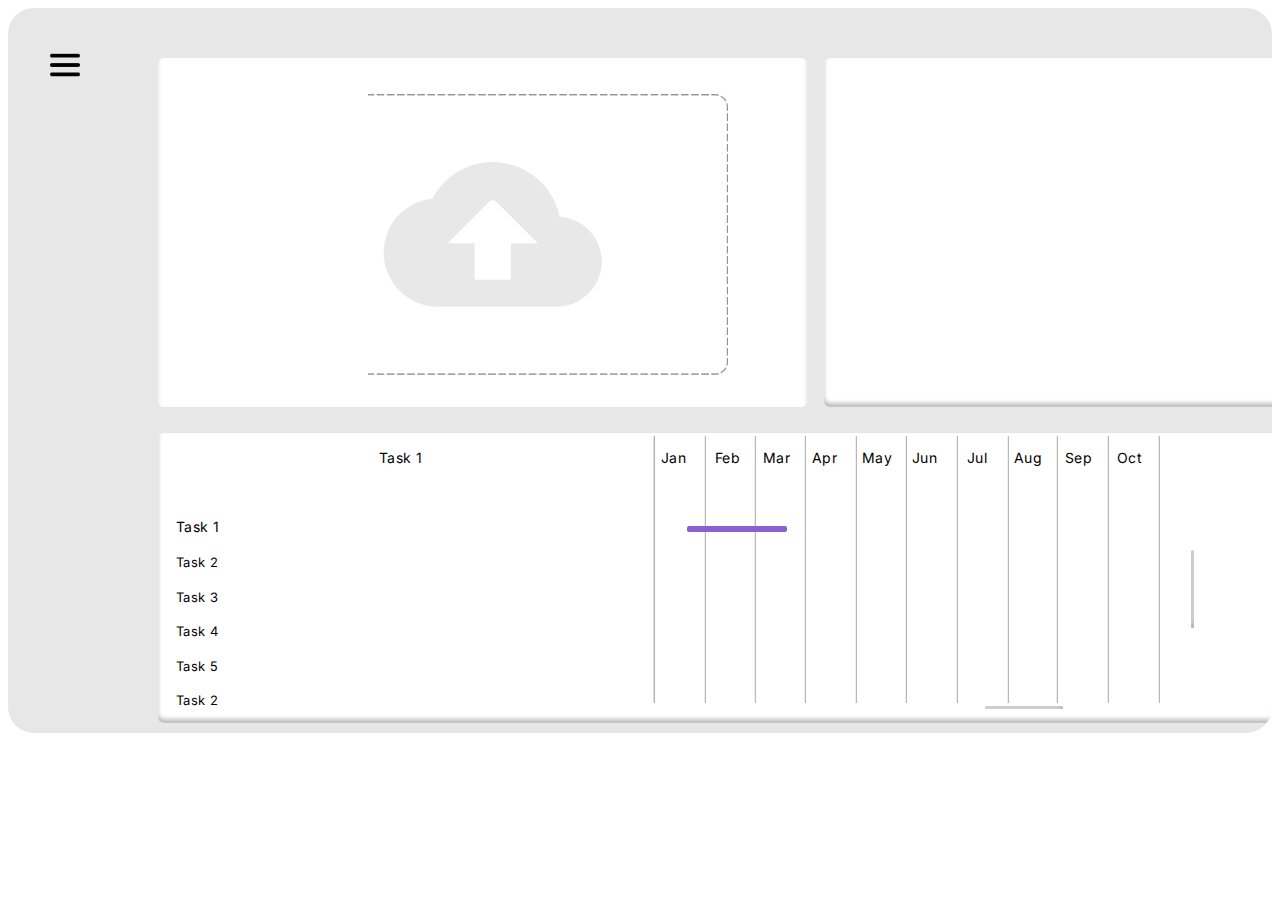
==== templates/index4.html @ 561e6765 "Add files via upload" ====
<!DOCTYPE html>
<html>
  <head>
    <meta charset="utf-8" />
    <meta name="viewport" content="initial-scale=1, width=device-width" />

    <link rel="stylesheet" href="./index1.css" />
    <link
      rel="stylesheet"
      href="https://fonts.googleapis.com/css2?family=Inter:wght@400&display=swap"
    />
    
       <script type="importmap">
        {
          "imports": {
            "three": "https://threejs.org/build/three.module.js",
            "three/addons/": "https://threejs.org/examples/jsm/"
          }
        }
      </script>
  </head>
  <body>
    <div class="frame-parent">
      
      <div class="frame-child">
        <img class="frame" alt="" src="./public/frame-15@2x.png" />
      <div id="drop-zone"></div>
    <div id="hierarchy-container">
  </div>
    </div>
    
      <div class="frame-item"></div>
      <div class="frame-group">
        <div class="frame-container">
          <div class="task-1-wrapper">
            <div class="jan">Task 1</div>
          </div>
          <div class="buttonicon-button">
            <img class="icon-keyboard-arrow-right" alt="" />
          </div>
        </div>
        <div class="frame-div">
          <div class="task-1-wrapper">
            <div class="jan">Task 1</div>
          </div>
          <div class="buttonicon-button">
            <img class="icon-keyboard-arrow-right" alt="" />
          </div>
        </div>
        <div class="buttonicon-button-wrapper">
          <div class="buttonicon-button">
            <img class="icon-keyboard-arrow-right" alt="" />
          </div>
        </div>
        <div class="task-2-wrapper">
          <div class="jan">Task 2</div>
        </div>
        <div class="task-3-wrapper">
          <div class="jan">Task 3</div>
        </div>
        <div class="task-4-wrapper">
          <div class="jan">Task 4</div>
        </div>
        <div class="task-5-wrapper">
          <div class="jan">Task 5</div>
        </div>
        <div class="task-2-container">
          <div class="jan">Task 2</div>
        </div>
        <div class="frame-inner"></div>
        <div class="frame-child1"></div>
        <div class="frame-parent1">
          <div class="task-1-wrapper">
            <div class="jan">Jan</div>
          </div>
          <div class="buttonicon-button">
            <img class="icon-keyboard-arrow-right" alt="" />
          </div>
        </div>
        <div class="frame-parent2">
          <div class="task-1-wrapper">
            <div class="jan">Feb</div>
          </div>
          <div class="buttonicon-button">
            <img class="icon-keyboard-arrow-right" alt="" />
          </div>
        </div>
        <div class="frame-parent3">
          <div class="task-1-wrapper">
            <div class="jan">Mar</div>
          </div>
          <div class="buttonicon-button">
            <img class="icon-keyboard-arrow-right" alt="" />
          </div>
        </div>
        <div class="frame-parent4">
          <div class="task-1-wrapper">
            <div class="jan">Apr</div>
          </div>
          <div class="buttonicon-button">
            <img class="icon-keyboard-arrow-right" alt="" />
          </div>
        </div>
        <div class="frame-parent5">
          <div class="task-1-wrapper">
            <div class="may">May</div>
          </div>
          <div class="buttonicon-button">
            <img class="icon-keyboard-arrow-right" alt="" />
          </div>
        </div>
        <div class="frame-parent6">
          <div class="task-1-wrapper">
            <div class="jan">Jun</div>
          </div>
          <div class="buttonicon-button">
            <img class="icon-keyboard-arrow-right" alt="" />
          </div>
        </div>
        <div class="frame-parent7">
          <div class="task-1-wrapper">
            <div class="jan">Jul</div>
          </div>
          <div class="buttonicon-button">
            <img class="icon-keyboard-arrow-right" alt="" />
          </div>
        </div>
        <div class="frame-parent8">
          <div class="task-1-wrapper">
            <div class="jan">Aug</div>
          </div>
          <div class="buttonicon-button">
            <img class="icon-keyboard-arrow-right" alt="" />
          </div>
        </div>
        <div class="frame-parent9">
          <div class="task-1-wrapper">
            <div class="jan">Sep</div>
          </div>
          <div class="buttonicon-button">
            <img class="icon-keyboard-arrow-right" alt="" />
          </div>
        </div>
        <div class="frame-parent10">
          <div class="task-1-wrapper">
            <div class="jan">Oct</div>
          </div>
          <div class="buttonicon-button">
            <img class="icon-keyboard-arrow-right" alt="" />
          </div>
        </div>
        <img
          class="dividerdivider-icon"
          alt=""
          src="./public/dividerdivider@2x1.png"
        />

        <img
          class="dividerdivider-icon"
          alt=""
          src="./public/dividerdivider@2x1.png"
        />

        <img
          class="dividerdivider-icon2"
          alt=""
          src="./public/dividerdivider@2x1.png"
        />

        <img
          class="dividerdivider-icon3"
          alt=""
          src="./public/dividerdivider@2x1.png"
        />

        <img
          class="dividerdivider-icon4"
          alt=""
          src="./public/dividerdivider@2x1.png"
        />

        <img
          class="dividerdivider-icon5"
          alt=""
          src="./public/dividerdivider@2x1.png"
        />

        <img
          class="dividerdivider-icon6"
          alt=""
          src="./public/dividerdivider@2x1.png"
        />

        <img
          class="dividerdivider-icon7"
          alt=""
          src="./public/dividerdivider@2x1.png"
        />

        <img
          class="dividerdivider-icon8"
          alt=""
          src="./public/dividerdivider@2x1.png"
        />

        <img
          class="dividerdivider-icon9"
          alt=""
          src="./public/dividerdivider@2x1.png"
        />

        <img
          class="dividerdivider-icon10"
          alt=""
          src="./public/dividerdivider@2x1.png"
        />

        <img
          class="dividerdivider-icon11"
          alt=""
          src="./public/dividerdivider@2x1.png"
        />

        <div class="frame-child2"></div>
        <div class="frame-child3"></div>
        <div class="frame-child4"></div>
        <div class="frame-child5"></div>
        <div class="frame-child6"></div>
      </div>
      
      
    </div>
    <div class="menu-container">
      <img id="menu-button" class="menu-icon" alt="Menu" src="./public/menu.png" />
      <img class="frame-icon frame-icon-hidden" alt="" src="./public/frame-11@2x.png" />
      <div id="close-icon">×</div>
    </div>
  </div>
    <script type="module" src="main3.js"></script>
    <script type="module" src="section2.js"></script>    
  </body>
</html>
---- templates/index1.css ----
.frame-child,
.frame-item {
  position: absolute;
  border-radius: 6px;
  overflow: hidden;
}
.frame-child {
  top: 50px;
  left: 150px;
  width: 649px;
  height: 349px;
  object-fit: cover;
}
.frame{
  top: 50px;
  left: 150px;
  width: 649px;
  height: 349px;
  object-fit: cover;
}
.frame-item {
  top: 50px;
  left: 816px;
  background-color: #fff;
  box-shadow: 0-4px 4px rgba(0, 0, 0, 0.25) inset;
  width: 607px;
  height: 349px;
}
.task-1-wrapper {
  flex: 1;
  display: flex;
  flex-direction: column;
  align-items: flex-start;
  justify-content: flex-start;
}
.icon-keyboard-arrow-right {
  position: relative;
  width: 26px;
  height: 26px;
  object-fit: cover;
}
.buttonicon-button {
  border-radius: 6px;
  width: 41.1px;
  height: 42px;
  display: none;
  flex-direction: row;
  align-items: center;
  justify-content: center;
  padding: 8px;
  box-sizing: border-box;
}
.frame-container {
  top: 77px;
  left: 18px;
  width: 982px;
  height: 34px;
  gap: 40px;
}
.buttonicon-button-wrapper,
.frame-container,
.frame-div {
  position: absolute;
  display: flex;
  flex-direction: row;
  align-items: center;
  justify-content: flex-start;
}
.frame-div {
  top: 7px;
  left: 221px;
  width: 68px;
  height: 35px;
  gap: 40px;
}
.buttonicon-button-wrapper {
  top: 199px;
  left: 18px;
  width: 468px;
  height: 71px;
}
.task-2-container,
.task-2-wrapper,
.task-3-wrapper,
.task-4-wrapper,
.task-5-wrapper {
  position: absolute;
  top: 117px;
  left: 18px;
  width: 982px;
  height: 35px;
  display: flex;
  flex-direction: column;
  align-items: flex-start;
  justify-content: flex-start;
  font-size: 13px;
}
.task-2-container,
.task-3-wrapper,
.task-4-wrapper,
.task-5-wrapper {
  top: 152px;
  height: 34px;
}
.task-2-container,
.task-4-wrapper,
.task-5-wrapper {
  top: 186px;
  height: 35px;
}
.task-2-container,
.task-5-wrapper {
  top: 221px;
  width: 978px;
  height: 34px;
}
.task-2-container {
  top: 255px;
  width: 468px;
  height: 35px;
}
.frame-child1,
.frame-inner {
  position: absolute;
  top: 62px;
  left: 1042px;
  border-radius: 2px;
  background-color: rgba(255, 255, 255, 0.62);
  width: 3px;
  height: 84px;
  overflow: hidden;
}
.frame-child1 {
  top: 281px;
  left: 767px;
  height: 78px;
  transform: rotate(-90deg);
  transform-origin: 0 0;
}
.jan {
  align-self: stretch;
  position: relative;
  letter-spacing: 0.45px;
  line-height: 24px;
}
.frame-parent1 {
  left: 503px;
  width: 37px;
  display: flex;
  align-items: center;
}
.frame-parent1,
.frame-parent2,
.frame-parent3 {
  position: absolute;
  top: 7px;
  height: 35px;
  flex-direction: row;
  justify-content: center;
  gap: 40px;
}
.frame-parent2 {
  left: 557px;
  width: 38px;
  display: flex;
  align-items: center;
}
.frame-parent3 {
  left: 605px;
  width: 37px;
}
.frame-parent3,
.frame-parent4,
.may {
  display: flex;
  align-items: center;
}
.frame-parent4 {
  position: absolute;
  top: 7px;
  left: 654px;
  width: 37px;
  height: 35px;
  flex-direction: row;
  justify-content: center;
  gap: 40px;
}
.may {
  position: relative;
  letter-spacing: 0.45px;
  line-height: 24px;
  width: 31px;
}
.frame-parent10,
.frame-parent5,
.frame-parent6,
.frame-parent7,
.frame-parent8,
.frame-parent9 {
  position: absolute;
  top: 7px;
  left: 704px;
  width: 37px;
  height: 35px;
  display: flex;
  flex-direction: row;
  align-items: center;
  justify-content: center;
  gap: 40px;
}
.frame-parent10,
.frame-parent6,
.frame-parent7,
.frame-parent8,
.frame-parent9 {
  left: 754px;
}
.frame-parent10,
.frame-parent7,
.frame-parent8,
.frame-parent9 {
  left: 809px;
}
.frame-parent10,
.frame-parent8,
.frame-parent9 {
  left: 856px;
  width: 38px;
}
.frame-parent10,
.frame-parent9 {
  left: 907px;
  width: 37px;
}
.frame-parent10 {
  left: 959px;
}
.dividerdivider-icon,
.dividerdivider-icon2,
.dividerdivider-icon3 {
  position: absolute;
  top: 3px;
  left: 495px;
  max-width: 100%;
  overflow: hidden;
  height: 267px;
  object-fit: cover;
}
.dividerdivider-icon2,
.dividerdivider-icon3 {
  left: 546px;
}
.dividerdivider-icon3 {
  left: 596px;
}
.dividerdivider-icon4,
.dividerdivider-icon5,
.dividerdivider-icon6,
.dividerdivider-icon7 {
  position: absolute;
  top: 3px;
  left: 646px;
  max-width: 100%;
  overflow: hidden;
  height: 267px;
  object-fit: cover;
}
.dividerdivider-icon5,
.dividerdivider-icon6,
.dividerdivider-icon7 {
  left: 697px;
}
.dividerdivider-icon6,
.dividerdivider-icon7 {
  left: 747px;
}
.dividerdivider-icon7 {
  left: 798px;
}
.dividerdivider-icon10,
.dividerdivider-icon11,
.dividerdivider-icon8,
.dividerdivider-icon9 {
  position: absolute;
  top: 3px;
  left: 849px;
  max-width: 100%;
  overflow: hidden;
  height: 267px;
  object-fit: cover;
}
.dividerdivider-icon10,
.dividerdivider-icon11,
.dividerdivider-icon9 {
  left: 898px;
}
.dividerdivider-icon10,
.dividerdivider-icon11 {
  left: 949px;
}
.dividerdivider-icon11 {
  left: 1000px;
}
.frame-child2,
.frame-child3 {
  position: absolute;
  border-radius: 2px;
  overflow: hidden;
}
.frame-child2 {
  top: 99px;
  left: 529px;
  background-color: #8860d0;
  width: 6px;
  height: 100px;
  transform: rotate(-90deg);
  transform-origin: 0 0;
}
.frame-child3 {
  top: 435px;
  left: 1039px;
  width: 3px;
  height: 84px;
}
.frame-child4,
.frame-child5,
.frame-child6,
.frame-group {
  position: absolute;
  border-radius: 2px;
  width: 3px;
  height: 78px;
  overflow: hidden;
}
.frame-child4 {
  top: 654px;
  left: 764px;
  transform: rotate(-90deg);
  transform-origin: 0 0;
}
.frame-child5,
.frame-child6,
.frame-group {
  background-color: #edecec;
}
.frame-child5 {
  top: 276px;
  left: 827px;
  box-shadow: 0-2px 4px rgba(0, 0, 0, 0.25) inset;
  transform: rotate(-90deg);
  transform-origin: 0 0;
}
.frame-child6,
.frame-group {
  top: 117px;
  left: 1033px;
  box-shadow: 0-4px 4px rgba(0, 0, 0, 0.25) inset;
}
.frame-group {
  top: 425px;
  left: 150px;
  border-radius: 6px;
  background-color: #fff;
  width: 1272px;
  height: 290px;
}
.frame-icon,
.frame-parent {
  border-radius: 26px;
  overflow: hidden;
}
.frame-icon {
  position: fixed;
  top: 10px;
  left: 14px; /* Initially off-screen to the left */
  width: 90px;
  height: 700px;
  object-fit: cover;
  transition: left 0.3s ease-in-out;
}
.frame-parent {
  position: relative;
  background-color: #e7e7e7;
  width: 100%;
  height: 725px;
  text-align: left;
  font-size: 14px;
  color: #000;
  font-family: Inter;
}
#section2-renderer {
  width: 100%;
  height: 100%;
  position: absolute;
  top: 0;
  left: 0;
  overflow: hidden;
}
#hierarchy-container {
  position: absolute;
  top: 10px;
  left: 10px;
  width: 200px;
  height: 100%;
  background-color: white;
  overflow: auto;
}
.hierarchy-node {
  margin-left: 7px;
}

.node-name {
  cursor: pointer;
  padding: 10px;
  color: #333;
}

.arrow-icon {
  display: inline-block;
  width: 10px;
  text-align: left;
  color: #333;
}

.child-list {
  display: none;
  margin-left: 10px;
}
.hidden {
display: none;
}

#drop-zone {
  width: 100%;
  height: 100%;
  position: absolute;
  top: 0;
  left: 0;
  background: rgba(255, 255, 255, 0.5);
  display: flex;
  align-items: center;
  justify-content: center;
  font-size: 20px;
  color: #333;
  z-index: 999;
}
.frame-icon-hidden {
  display: none;
}
.menu-container {
  position: absolute;
  top: 50px;
  left: 50px;
  display: flex;
  align-items: center;
}
.menu-icon {
  top: 10px;
  left: 14px;
  width: 30px;
  height: auto;
  cursor: pointer;
}
#close-icon {
  position: fixed;
  top: 10px;
  left:120px;
  font-size: 40px;
  cursor: pointer;
  display: none;
}
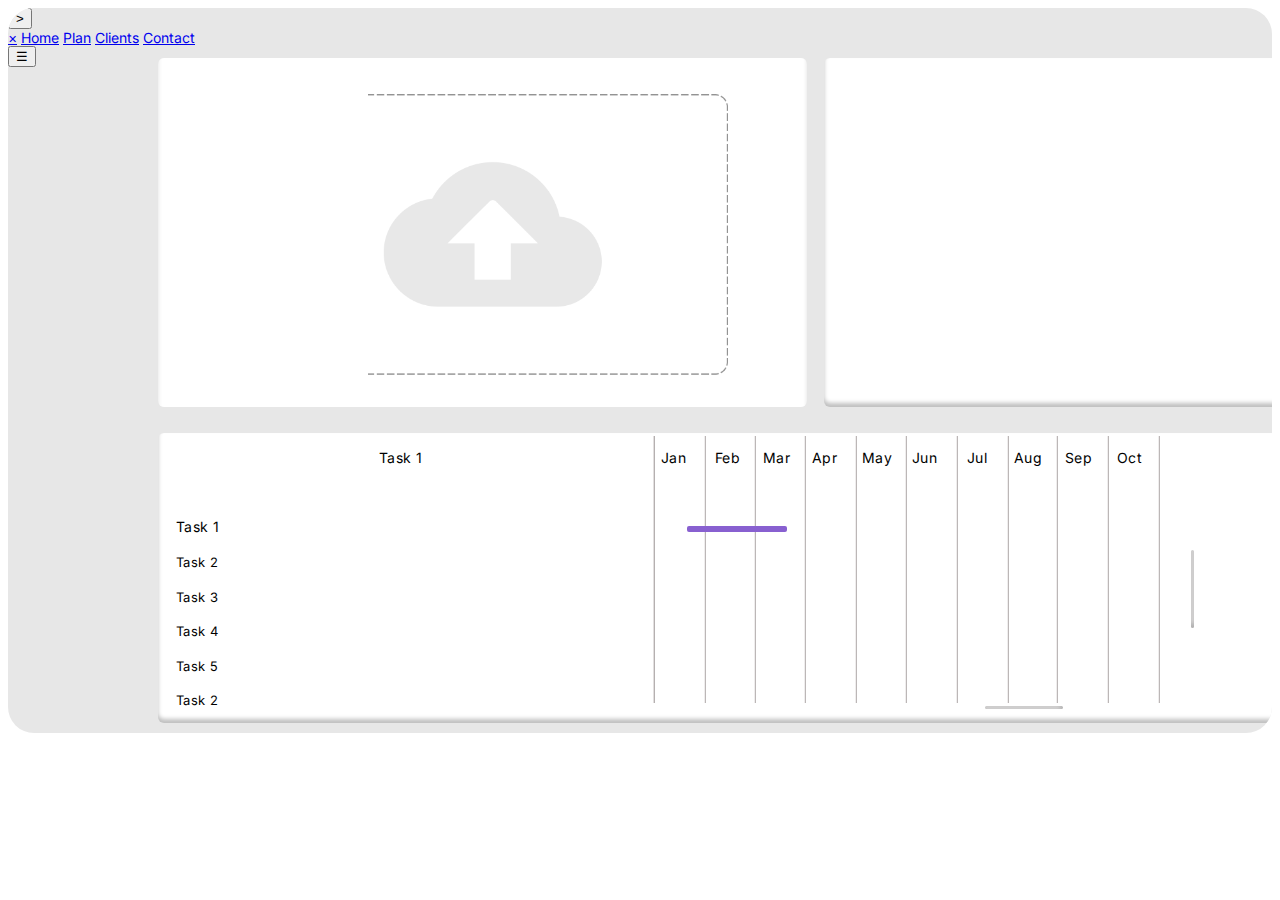
==== commit d34f2ee7: "Update index4.html" ====
--- a/templates/index4.html
+++ b/templates/index4.html
@@ -21,10 +21,12 @@
   </head>
   <body>
     <div class="frame-parent">
-      
+      <button id="toggleHierarchyBtn">></button>
       <div class="frame-child">
         <img class="frame" alt="" src="./public/frame-15@2x.png" />
-      <div id="drop-zone"></div>
+        <div id="drop-zone">
+      </div>
+      
     <div id="hierarchy-container">
   </div>
     </div>
@@ -228,14 +230,32 @@
         <div class="frame-child6"></div>
       </div>
       
-      
+      <div id="mySidebar" class="sidebar">
+        <a href="javascript:void(0)" class="closebtn" onclick="closeNav()">×</a>
+        <a href="../index2.html">Home</a>
+        <a href="#">Plan</a>
+        <a href="#">Clients</a>
+        <a href="#">Contact</a>
+      </div>
+      <div id="main">
+        <button class="openbtn" onclick="openNav()">☰ </button>  
+      </div>
     </div>
-    <div class="menu-container">
-      <img id="menu-button" class="menu-icon" alt="Menu" src="./public/menu.png" />
-      <img class="frame-icon frame-icon-hidden" alt="" src="./public/frame-11@2x.png" />
-      <div id="close-icon">×</div>
-    </div>
+    
   </div>
+  <script>
+    function openNav() {
+  document.getElementById("mySidebar").style.width = "150px";
+  document.getElementById("main").style.display = "none";
+}
+
+function closeNav() {
+  document.getElementById("main").style.display= "block";
+  document.getElementById("mySidebar").style.width = "0";
+  document.getElementById("main").style.marginLeft= "0";
+}
+  </script>
+
     <script type="module" src="main3.js"></script>
     <script type="module" src="section2.js"></script>    
   </body>
--- a/templates/index1.css
+++ b/templates/index1.css
@@ -401,7 +401,7 @@
   top: 10px;
   left: 10px;
   width: 200px;
-  height: 100%;
+  height: 95%;
   background-color: white;
   overflow: auto;
 }
@@ -424,7 +424,7 @@
 
 .child-list {
   display: none;
-  margin-left: 10px;
+  margin-left: 20px;
 }
 .hidden {
 display: none;
@@ -468,4 +468,4 @@
   font-size: 40px;
   cursor: pointer;
   display: none;
-}+}
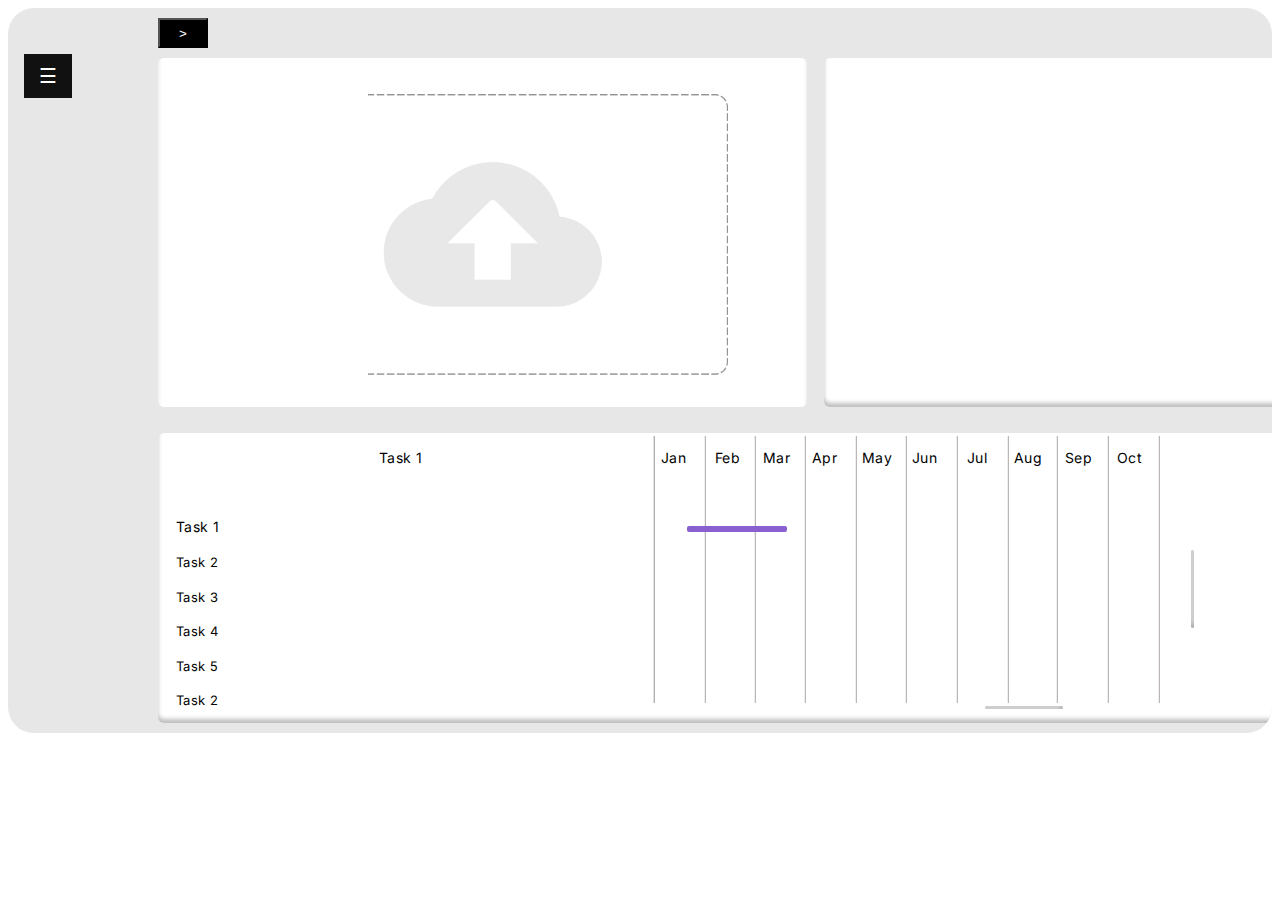
==== commit 4db9fd81: "Update index4.html" ====
--- a/templates/index4.html
+++ b/templates/index4.html
@@ -232,7 +232,7 @@
       
       <div id="mySidebar" class="sidebar">
         <a href="javascript:void(0)" class="closebtn" onclick="closeNav()">×</a>
-        <a href="../index2.html">Home</a>
+        <a href="../index.html">Home</a>
         <a href="#">Plan</a>
         <a href="#">Clients</a>
         <a href="#">Contact</a>
--- a/templates/index1.css
+++ b/templates/index1.css
@@ -3,6 +3,16 @@
   position: absolute;
   border-radius: 6px;
   overflow: hidden;
+}
+#toggleHierarchyBtn{
+  position: relative;
+  top: 10px;
+  height: 30px;
+  left: 150px;
+  background-color:black;
+  width: 50px;
+  color: white;
+  text-align: center;
 }
 .frame-child {
   top: 50px;
@@ -363,6 +373,7 @@
   background-color: #fff;
   width: 1272px;
   height: 290px;
+  cursor: pointer;
 }
 .frame-icon,
 .frame-parent {
@@ -397,13 +408,15 @@
   overflow: hidden;
 }
 #hierarchy-container {
+  cursor: pointer;
   position: absolute;
   top: 10px;
   left: 10px;
   width: 200px;
-  height: 95%;
+  height: 98%;
   background-color: white;
   overflow: auto;
+  transition: left 0.3s ease;
 }
 .hierarchy-node {
   margin-left: 7px;
@@ -440,32 +453,67 @@
   display: flex;
   align-items: center;
   justify-content: center;
-  font-size: 20px;
+  font-size: 30px;
   color: #333;
   z-index: 999;
 }
 .frame-icon-hidden {
   display: none;
 }
-.menu-container {
-  position: absolute;
-  top: 50px;
-  left: 50px;
-  display: flex;
-  align-items: center;
-}
-.menu-icon {
-  top: 10px;
-  left: 14px;
-  width: 30px;
-  height: auto;
+.sidebar {
+  height: 100%;
+  width: 0;
+  position: fixed;
+  z-index: 1;
+  top: 0;
+  left: 0;
+  background-color: #111;
+  overflow-x: hidden;
+  transition: 0.5s;
+  padding-top: 60px;
+}
+
+.sidebar a {
+  padding: 8px 8px 8px 32px;
+  text-decoration: none;
+  font-size: 25px;
+  color: #818181;
+  display: block;
+  transition: 0.3s;
+}
+
+.sidebar a:hover {
+  color: #f1f1f1;
+}
+
+.sidebar .closebtn {
+  position: absolute;
+  top: 0;
+  right: 25px;
+  font-size: 36px;
+  margin-left: 50px;
+}
+
+.openbtn {
+  font-size: 20px;
   cursor: pointer;
-}
-#close-icon {
-  position: fixed;
-  top: 10px;
-  left:120px;
-  font-size: 40px;
-  cursor: pointer;
-  display: none;
-}
+  background-color: #111;
+  color: white;
+  padding: 10px 15px;
+  border: none;
+}
+
+.openbtn:hover {
+  background-color: #444;
+}
+
+#main {
+  transition: margin-left .5s;
+  padding: 16px;
+}
+
+/* On smaller screens, where height is less than 450px, change the style of the sidenav (less padding and a smaller font size) */
+@media screen and (max-height: 450px) {
+  .sidebar {padding-top: 15px;}
+  .sidebar a {font-size: 18px;}
+}
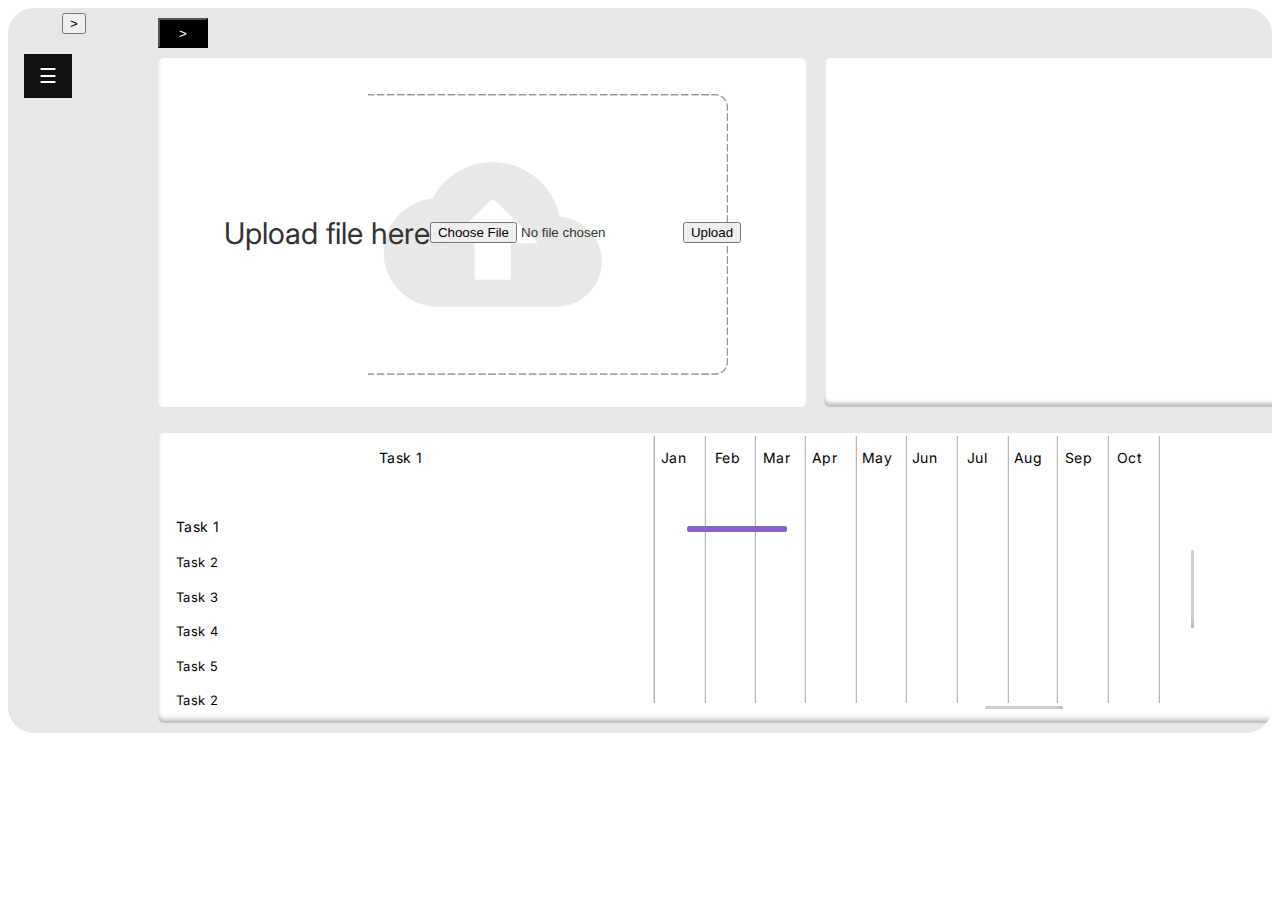
==== commit 3f8ef4ae: "Update index4.html" ====
--- a/templates/index4.html
+++ b/templates/index4.html
@@ -22,16 +22,21 @@
   <body>
     <div class="frame-parent">
       <button id="toggleHierarchyBtn">></button>
+      <button id="toggleHierarchyBtn1">></button>
       <div class="frame-child">
         <img class="frame" alt="" src="./public/frame-15@2x.png" />
         <div id="drop-zone">
-      </div>
-      
+          <label for="file">Upload file here</label>
+         <input id="fileInput" name="file" type="file" />
+        <button class="Uploadfile" id="Uploadfile">Upload</button>
+      </div>
     <div id="hierarchy-container">
   </div>
     </div>
     
-      <div class="frame-item"></div>
+      <div class="frame-item">
+        <div id="hierarchy-container1"></div>
+      </div>
       <div class="frame-group">
         <div class="frame-container">
           <div class="task-1-wrapper">
@@ -244,15 +249,36 @@
     
   </div>
   <script>
-    function openNav() {
+const rendererContainer = document.querySelector('.frame-child');
+const planner =document.querySelector(".frame-group");
+const plannerwindow=document.querySelector(".frame-item");
+function openNav() {
   document.getElementById("mySidebar").style.width = "150px";
   document.getElementById("main").style.display = "none";
+  rendererContainer.style.left="150px";
+  rendererContainer.style.width="649px";
+  document.querySelector(".frame").style.width="649px";
+  planner.style.left="150px";
+  planner.style.width="1272px";
+  plannerwindow.style.left="816px";
+  plannerwindow.style.width="608px";
+  document.getElementById("toggleHierarchyBtn").style.left="150px";
+  document.getElementById("toggleHierarchyBtn1").style.left="765px";
 }
 
 function closeNav() {
   document.getElementById("main").style.display= "block";
   document.getElementById("mySidebar").style.width = "0";
   document.getElementById("main").style.marginLeft= "0";
+  rendererContainer.style.left="80px";
+  rendererContainer.style.width="700px";
+  document.querySelector(".frame").style.width="700px";
+  planner.style.left="80px";
+  planner.style.width="1350px";
+  plannerwindow.style.left="800px";
+  plannerwindow.style.width="627px";
+  document.getElementById("toggleHierarchyBtn").style.left="80px";
+  document.getElementById("toggleHierarchyBtn1").style.left="750px";
 }
   </script>
 
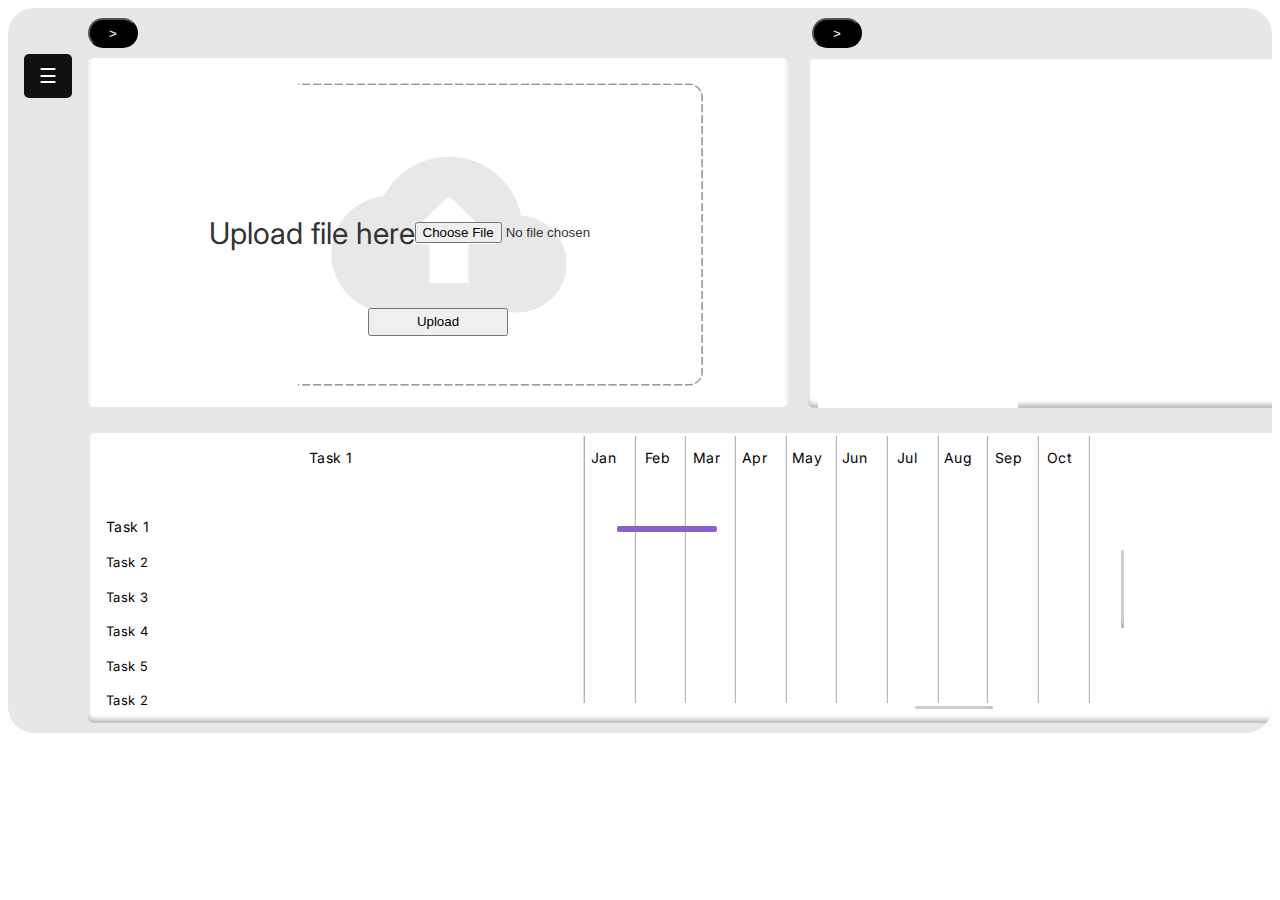
==== commit a9b99875: "Update index4.html" ====
--- a/templates/index4.html
+++ b/templates/index4.html
@@ -237,10 +237,18 @@
       
       <div id="mySidebar" class="sidebar">
         <a href="javascript:void(0)" class="closebtn" onclick="closeNav()">×</a>
-        <a href="../index.html">Home</a>
+        <a href="../index2.html">Home</a>
         <a href="#">Plan</a>
-        <a href="#">Clients</a>
-        <a href="#">Contact</a>
+        <a href="#">Do</a>
+        <a href="#">Check</a>
+        <a href="#">Act</a>
+        <br><br><br>
+        <a href="#">Library</a>
+        <a href="#">Reference Docs</a>
+        <br><br><br><br><br><br><br><br>
+        <a href="#">Export</a>
+        <a href="#">Rules</a>
+        <a href="#">Enterprise</a>
       </div>
       <div id="main">
         <button class="openbtn" onclick="openNav()">☰ </button>  
--- a/templates/index1.css
+++ b/templates/index1.css
@@ -8,32 +8,44 @@
   position: relative;
   top: 10px;
   height: 30px;
-  left: 150px;
+  left: 80px;
   background-color:black;
   width: 50px;
   color: white;
   text-align: center;
+  border-radius: 20px;
 }
 .frame-child {
   top: 50px;
-  left: 150px;
-  width: 649px;
+  left: 80px;
+  width: 700px;
   height: 349px;
   object-fit: cover;
 }
 .frame{
   top: 50px;
-  left: 150px;
-  width: 649px;
+  align-items: center;
+  width: 700px;
   height: 349px;
   object-fit: cover;
 }
+#toggleHierarchyBtn1 {
+  position: relative;
+  top: 10px;
+  height: 30px;
+  left: 750px;
+  background-color:black;
+  width: 50px;
+  color: white;
+  text-align: center;
+  border-radius: 20px;
+}
 .frame-item {
-  top: 50px;
-  left: 816px;
+  top: 51px;
+  left: 800px;
   background-color: #fff;
   box-shadow: 0-4px 4px rgba(0, 0, 0, 0.25) inset;
-  width: 607px;
+  width: 627px;
   height: 349px;
 }
 .task-1-wrapper {
@@ -368,10 +380,10 @@
 }
 .frame-group {
   top: 425px;
-  left: 150px;
+  left: 80px;
   border-radius: 6px;
   background-color: #fff;
-  width: 1272px;
+  width: 1350px;
   height: 290px;
   cursor: pointer;
 }
@@ -418,6 +430,18 @@
   overflow: auto;
   transition: left 0.3s ease;
 }
+#hierarchy-container1 {
+  cursor: pointer;
+  position: absolute;
+  top: 10px;
+  left: 10px;
+  width: 200px;
+  height: 98%;
+  background-color: white;
+  overflow: auto;
+  transition: left 0.3s ease;
+}
+
 .hierarchy-node {
   margin-left: 7px;
 }
@@ -456,6 +480,15 @@
   font-size: 30px;
   color: #333;
   z-index: 999;
+  text-align: center;
+}
+.Uploadfile{
+  width: 20%;
+  height: 8%;
+  top:250px;
+  align-items: center;
+  position:absolute;
+
 }
 .frame-icon-hidden {
   display: none;
@@ -501,6 +534,7 @@
   color: white;
   padding: 10px 15px;
   border: none;
+  border-radius: 5px;
 }
 
 .openbtn:hover {
